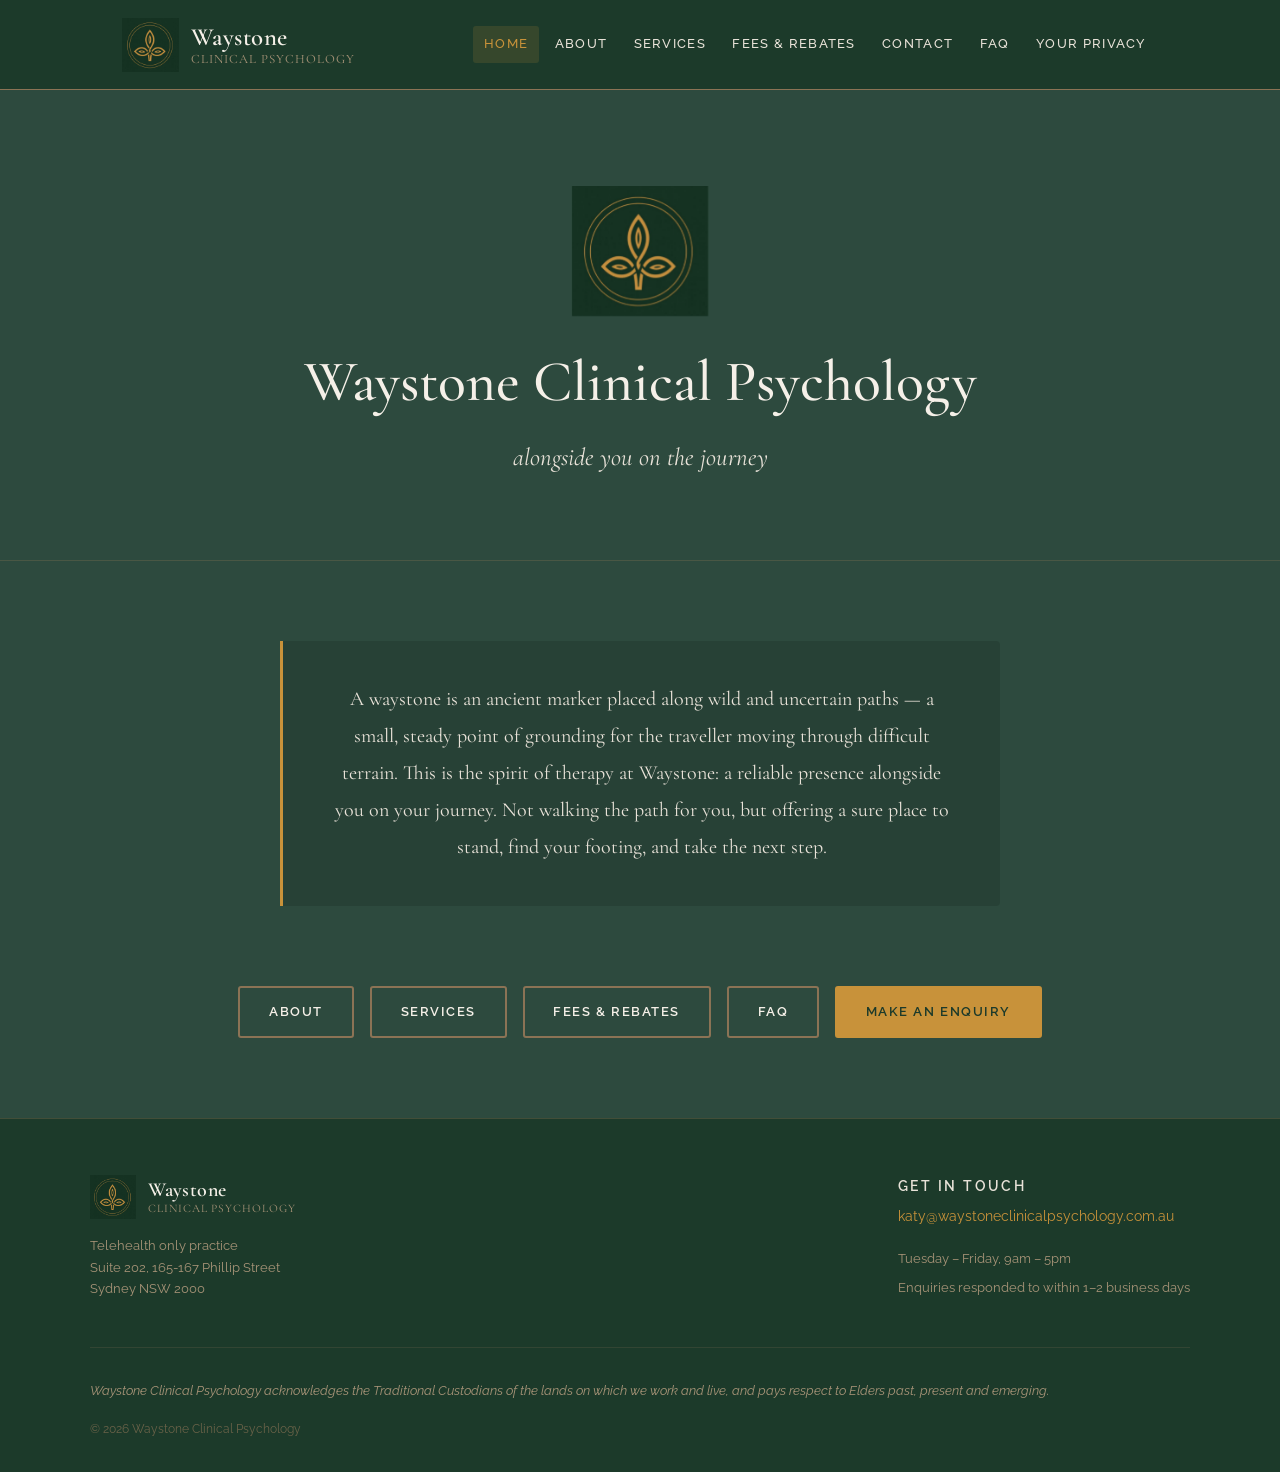
==== index.html @ 0be6ba47 "add logo and update about page" ====
<!DOCTYPE html>
<html lang="en">
<head>
  <meta charset="UTF-8">
  <meta name="viewport" content="width=device-width, initial-scale=1.0">
  <meta name="description" content="Katy Faure is a clinical psychologist offering telehealth psychology services for adults across Australia through Waystone Clinical Psychology. Specialising in trauma, EMDR, Schema Therapy, identity, shame, relationships, anxiety, depression, and complex presentations.">
  <meta name="keywords" content="Katy Faure, clinical psychologist, Waystone Clinical Psychology, telehealth psychology Australia, online psychologist Australia, telehealth psychologist, trauma therapy, EMDR therapy, Schema Therapy, IFS therapy, ACT therapy, CBT, DBT, anxiety treatment, depression treatment, trauma treatment, complex trauma, PTSD, shame therapy, identity therapy, relationship therapy, gender affirming psychology, WPATH assessment, sexuality psychology, adult psychology, psychologist telehealth, psychology Medicare rebate, Better Access psychology">
  <title>Waystone Clinical Psychology — Home</title>
  <link rel="stylesheet" href="style.css">
  <link rel="preconnect" href="https://fonts.googleapis.com">
  <link rel="preconnect" href="https://fonts.gstatic.com" crossorigin>
  <link href="https://fonts.googleapis.com/css2?family=Cormorant+Garamond:ital,wght@0,300;0,400;0,500;0,600;1,300;1,400;1,500&family=Raleway:wght@300;400;500;600&display=swap" rel="stylesheet">
</head>
<body>

  <div id="site-header-placeholder"></div>

  <main>

    <!-- ── Hero ── -->
    <section class="hero">
      <div class="container">
        <img src="logo.png" alt="Waystone Clinical Psychology" class="hero__logo fade-in">
        <h1 class="hero__title fade-in fade-in--delay-1">Waystone Clinical Psychology</h1>
        <p class="hero__tagline fade-in fade-in--delay-2"><em>alongside you on the journey</em></p>
      </div>
    </section>

    <!-- ── Definition Block ── -->
    <section class="section text-center">
      <div class="container">

        <div class="definition-block fade-in">
          <p>A waystone is an ancient marker placed along wild and uncertain paths — a small, steady point of grounding for the traveller moving through difficult terrain. This is the spirit of therapy at Waystone: a reliable presence alongside you on your journey. Not walking the path for you, but offering a sure place to stand, find your footing, and take the next step.</p>
        </div>

        <!-- Nav Buttons -->
        <div class="nav-buttons fade-in fade-in--delay-2">
          <a href="about.html"    class="btn btn--outline">About</a>
          <a href="services.html" class="btn btn--outline">Services</a>
          <a href="fees.html"     class="btn btn--outline">Fees &amp; Rebates</a>
          <a href="faq.html"      class="btn btn--outline">FAQ</a>
          <a href="contact.html"  class="btn btn--primary">Make an Enquiry</a>
        </div>

      </div>
    </section>

  </main>

  <div id="site-footer-placeholder"></div>

  <script src="nav.js"></script>
</body>
</html>
---- style.css ----
/* =====================================================
   Waystone Clinical Psychology — Main Stylesheet
   ===================================================== */

@import url('https://fonts.googleapis.com/css2?family=Cormorant+Garamond:ital,wght@0,300;0,400;0,500;0,600;1,300;1,400;1,500&family=Raleway:wght@300;400;500;600&display=swap');

/* ── Reset & Base ── */
*, *::before, *::after {
  box-sizing: border-box;
  margin: 0;
  padding: 0;
}

:root {
  --green:  #2D4A3E;
  --green-dark: #1C3A2A;
  --cream:  #F5F0E8;
  --ochre:  #C8923A;
  --stone:  #8B7355;
  --stone-light: #A89478;
  --cream-dim: #E8E2D8;
}

html {
  scroll-behavior: smooth;
}

body {
  background-color: var(--green);
  color: var(--cream);
  font-family: 'Raleway', sans-serif;
  font-weight: 400;
  font-size: 1rem;
  line-height: 1.75;
  min-height: 100vh;
  display: flex;
  flex-direction: column;
}

img {
  max-width: 100%;
  display: block;
}

a {
  color: var(--ochre);
  text-decoration: none;
  transition: color 0.2s ease, opacity 0.2s ease;
}

a:hover {
  color: var(--cream);
}

/* ── Typography ── */
h1, h2, h3, h4, h5 {
  font-family: 'Cormorant Garamond', serif;
  font-weight: 500;
  line-height: 1.2;
  color: var(--cream);
}

h1 { font-size: clamp(2.2rem, 5vw, 3.6rem); }
h2 { font-size: clamp(1.7rem, 3.5vw, 2.6rem); }
h3 { font-size: clamp(1.3rem, 2.5vw, 1.9rem); }
h4 { font-size: 1.25rem; }

p {
  margin-bottom: 1.2rem;
  color: var(--cream);
}

p:last-child {
  margin-bottom: 0;
}

em {
  font-style: italic;
  color: var(--cream-dim);
}

strong {
  font-weight: 600;
}

/* ── Layout ── */
.container {
  width: 100%;
  max-width: 1100px;
  margin: 0 auto;
  padding: 0 2rem;
}

.container--narrow {
  max-width: 780px;
}

main {
  flex: 1;
}

/* ── Divider ── */
.divider {
  width: 60px;
  height: 2px;
  background-color: var(--ochre);
  margin: 1.5rem 0 2rem;
}

.divider--center {
  margin: 1.5rem auto 2rem;
}

/* ── Header / Nav ── */
.site-header {
  background-color: var(--green-dark);
  border-bottom: 1px solid var(--stone);
  position: sticky;
  top: 0;
  z-index: 100;
}

.header-inner {
  display: flex;
  align-items: center;
  justify-content: space-between;
  padding: 1.1rem 2rem;
  max-width: 1100px;
  margin: 0 auto;
  gap: 1rem;
}

/* Logo */
.logo {
  text-decoration: none;
  display: flex;
  flex-direction: row;
  align-items: center;
  gap: 0.75rem;
  line-height: 1.15;
}

.logo__img {
  height: 54px;
  width: auto;
  display: block;
  flex-shrink: 0;
  transition: opacity 0.2s;
}

.logo__text {
  display: flex;
  flex-direction: column;
}

.logo__wordmark {
  font-family: 'Cormorant Garamond', serif;
  font-size: 1.55rem;
  font-weight: 600;
  color: var(--cream);
  letter-spacing: 0.02em;
  transition: color 0.2s;
}

.logo__sub {
  font-family: 'Cormorant Garamond', serif;
  font-size: 0.8rem;
  font-weight: 400;
  color: var(--stone-light);
  letter-spacing: 0.08em;
  text-transform: uppercase;
  transition: color 0.2s;
}

.logo:hover .logo__img {
  opacity: 0.85;
}

.logo:hover .logo__wordmark,
.logo:hover .logo__sub {
  color: var(--ochre);
}

/* Hero logo (home page) */
.hero__logo {
  height: 130px;
  width: auto;
  display: block;
  margin: 0 auto 2rem;
}

/* Nav */
.site-nav {
  display: flex;
  align-items: center;
  gap: 0.25rem;
}

.site-nav a {
  font-family: 'Raleway', sans-serif;
  font-size: 0.82rem;
  font-weight: 500;
  letter-spacing: 0.1em;
  text-transform: uppercase;
  color: var(--cream-dim);
  padding: 0.45rem 0.7rem;
  border-radius: 3px;
  transition: color 0.2s, background-color 0.2s;
}

.site-nav a:hover,
.site-nav a.active {
  color: var(--cream);
  background-color: rgba(200, 146, 58, 0.15);
}

.site-nav a.active {
  color: var(--ochre);
}

/* Hamburger */
.nav-toggle {
  display: none;
  flex-direction: column;
  gap: 5px;
  background: none;
  border: none;
  cursor: pointer;
  padding: 6px;
  border-radius: 4px;
}

.nav-toggle span {
  display: block;
  width: 24px;
  height: 2px;
  background-color: var(--cream);
  transition: transform 0.3s, opacity 0.3s;
}

.nav-toggle[aria-expanded="true"] span:nth-child(1) {
  transform: translateY(7px) rotate(45deg);
}
.nav-toggle[aria-expanded="true"] span:nth-child(2) {
  opacity: 0;
}
.nav-toggle[aria-expanded="true"] span:nth-child(3) {
  transform: translateY(-7px) rotate(-45deg);
}

/* Mobile nav */
@media (max-width: 820px) {
  .logo__img {
    height: 42px;
  }

  .hero__logo {
    height: 100px;
  }

  .nav-toggle {
    display: flex;
  }

  .site-nav {
    display: none;
    flex-direction: column;
    align-items: flex-start;
    gap: 0;
    position: absolute;
    top: 100%;
    left: 0;
    right: 0;
    background-color: var(--green-dark);
    border-bottom: 1px solid var(--stone);
    padding: 1rem 2rem;
  }

  .site-nav.is-open {
    display: flex;
  }

  .site-nav a {
    width: 100%;
    padding: 0.7rem 0.5rem;
    border-bottom: 1px solid rgba(139, 115, 85, 0.2);
    border-radius: 0;
    font-size: 0.9rem;
  }

  .site-nav a:last-child {
    border-bottom: none;
  }

  .site-header {
    position: relative;
  }
}

/* ── Hero / Page Banner ── */
.hero {
  padding: 6rem 2rem 5rem;
  text-align: center;
  border-bottom: 1px solid rgba(139, 115, 85, 0.3);
}

.hero__eyebrow {
  font-family: 'Raleway', sans-serif;
  font-size: 0.78rem;
  font-weight: 500;
  letter-spacing: 0.2em;
  text-transform: uppercase;
  color: var(--ochre);
  margin-bottom: 1rem;
}

.hero__title {
  margin-bottom: 1.2rem;
}

.hero__tagline {
  font-family: 'Cormorant Garamond', serif;
  font-size: clamp(1.2rem, 2.5vw, 1.55rem);
  font-style: italic;
  color: var(--cream-dim);
  margin-bottom: 2rem;
}

.hero__notice {
  display: inline-block;
  font-size: 0.82rem;
  font-weight: 500;
  letter-spacing: 0.05em;
  color: var(--stone-light);
  background-color: rgba(139, 115, 85, 0.15);
  border: 1px solid rgba(139, 115, 85, 0.35);
  padding: 0.55rem 1.2rem;
  border-radius: 3px;
  margin-top: 0.5rem;
}

/* Page header (for inner pages) */
.page-header {
  padding: 4rem 2rem 3.5rem;
  text-align: center;
  border-bottom: 1px solid rgba(139, 115, 85, 0.3);
}

.page-header__label {
  font-family: 'Raleway', sans-serif;
  font-size: 0.75rem;
  font-weight: 500;
  letter-spacing: 0.2em;
  text-transform: uppercase;
  color: var(--ochre);
  margin-bottom: 0.75rem;
}

/* ── Sections ── */
.section {
  padding: 5rem 2rem;
}

.section--alt {
  background-color: rgba(0, 0, 0, 0.12);
}

.section--tight {
  padding: 3.5rem 2rem;
}

.section__label {
  font-family: 'Raleway', sans-serif;
  font-size: 0.72rem;
  font-weight: 600;
  letter-spacing: 0.22em;
  text-transform: uppercase;
  color: var(--ochre);
  margin-bottom: 0.75rem;
}

/* ── Definition Block (Home) ── */
.definition-block {
  max-width: 720px;
  margin: 0 auto;
  padding: 2.5rem 3rem;
  border-left: 3px solid var(--ochre);
  background-color: rgba(0,0,0,0.12);
  border-radius: 0 4px 4px 0;
}

.definition-block p {
  font-family: 'Cormorant Garamond', serif;
  font-size: clamp(1.05rem, 2vw, 1.25rem);
  font-weight: 400;
  line-height: 1.85;
  color: var(--cream-dim);
}

@media (max-width: 600px) {
  .definition-block {
    padding: 1.75rem 1.5rem;
  }
}

/* ── Nav Buttons (Home) ── */
.nav-buttons {
  display: flex;
  flex-wrap: wrap;
  gap: 1rem;
  justify-content: center;
  margin-top: 5rem;
}

/* ── Buttons ── */
.btn {
  display: inline-block;
  font-family: 'Raleway', sans-serif;
  font-size: 0.8rem;
  font-weight: 600;
  letter-spacing: 0.12em;
  text-transform: uppercase;
  padding: 0.8rem 1.8rem;
  border-radius: 3px;
  cursor: pointer;
  transition: background-color 0.2s, color 0.2s, border-color 0.2s, transform 0.15s;
  border: 2px solid transparent;
  text-decoration: none;
}

.btn--primary {
  background-color: var(--ochre);
  color: var(--green-dark);
  border-color: var(--ochre);
}

.btn--primary:hover {
  background-color: transparent;
  color: var(--ochre);
  transform: translateY(-1px);
}

.btn--outline {
  background-color: transparent;
  color: var(--cream);
  border-color: var(--stone);
}

.btn--outline:hover {
  border-color: var(--ochre);
  color: var(--ochre);
  transform: translateY(-1px);
}

/* ── About Page — Two Column ── */
.about-grid {
  display: grid;
  grid-template-columns: 1fr 340px;
  gap: 4rem;
  align-items: start;
  max-width: 1000px;
  margin: 0 auto;
}

.about-grid--reversed {
  grid-template-columns: 340px 1fr;
}

.photo-placeholder {
  background-color: rgba(139, 115, 85, 0.15);
  border: 2px dashed rgba(139, 115, 85, 0.4);
  border-radius: 4px;
  aspect-ratio: 3/4;
  display: flex;
  flex-direction: column;
  align-items: center;
  justify-content: center;
  gap: 0.75rem;
  color: var(--stone-light);
  font-size: 0.8rem;
  font-family: 'Raleway', sans-serif;
  font-weight: 500;
  letter-spacing: 0.06em;
  text-align: center;
  padding: 2rem;
}

.photo-placeholder svg {
  opacity: 0.4;
}

.photo-circle {
  width: 100%;
  max-width: 300px;
  aspect-ratio: 1 / 1;
  border-radius: 50%;
  object-fit: cover;
  object-position: center top;
  display: block;
  margin: 0 auto;
  border: 3px solid rgba(139, 115, 85, 0.35);
}

.qualifications-list {
  list-style: none;
  margin: 1.5rem 0;
}

.qualifications-list li {
  padding: 0.7rem 0;
  border-bottom: 1px solid rgba(139, 115, 85, 0.2);
  padding-left: 1.2rem;
  position: relative;
  font-size: 0.95rem;
  color: var(--cream-dim);
}

.qualifications-list li::before {
  content: '—';
  position: absolute;
  left: 0;
  color: var(--ochre);
}

.qualifications-list li:last-child {
  border-bottom: none;
}

@media (max-width: 820px) {
  .about-grid,
  .about-grid--reversed {
    grid-template-columns: 1fr;
  }

  .about-grid--reversed .photo-placeholder {
    order: -1;
    aspect-ratio: 4/3;
    max-height: 280px;
  }
}

/* ── Services Page ── */
.services-list {
  list-style: none;
  display: grid;
  grid-template-columns: repeat(auto-fill, minmax(260px, 1fr));
  gap: 0;
  margin: 1.5rem 0;
}

.services-list li {
  padding: 0.85rem 1rem 0.85rem 1.5rem;
  border-bottom: 1px solid rgba(139, 115, 85, 0.2);
  border-right: 1px solid rgba(139, 115, 85, 0.2);
  position: relative;
  font-size: 0.95rem;
  color: var(--cream-dim);
}

.services-list li::before {
  content: '';
  position: absolute;
  left: 0;
  top: 50%;
  transform: translateY(-50%);
  width: 4px;
  height: 4px;
  background-color: var(--ochre);
  border-radius: 50%;
}

.callout-box {
  background-color: rgba(200, 146, 58, 0.08);
  border: 1px solid rgba(200, 146, 58, 0.3);
  border-radius: 4px;
  padding: 1.75rem 2rem;
  margin-top: 2.5rem;
  font-size: 0.95rem;
}

/* ── Fees Page ── */
.fees-grid {
  display: grid;
  grid-template-columns: repeat(auto-fit, minmax(280px, 1fr));
  gap: 2rem;
  margin-top: 1rem;
}

.fee-card {
  background-color: rgba(0,0,0,0.15);
  border: 1px solid rgba(139, 115, 85, 0.3);
  border-radius: 6px;
  padding: 2rem 2rem 1.75rem;
}

.fee-card h3 {
  margin-bottom: 0.5rem;
}

.fee-amount {
  font-family: 'Cormorant Garamond', serif;
  font-size: 2.6rem;
  font-weight: 600;
  color: var(--ochre);
  line-height: 1;
  margin: 0.75rem 0 0.25rem;
}

.fee-detail {
  font-size: 0.85rem;
  color: var(--stone-light);
}

.cancellation-table {
  width: 100%;
  border-collapse: collapse;
  margin-top: 1.5rem;
  font-size: 0.92rem;
}

.cancellation-table th,
.cancellation-table td {
  padding: 0.9rem 1.25rem;
  text-align: left;
  border-bottom: 1px solid rgba(139, 115, 85, 0.2);
  color: var(--cream-dim);
}

.cancellation-table th {
  font-family: 'Raleway', sans-serif;
  font-weight: 600;
  font-size: 0.78rem;
  letter-spacing: 0.1em;
  text-transform: uppercase;
  color: var(--stone-light);
  background-color: rgba(0,0,0,0.1);
}

.cancellation-table tr:last-child td {
  border-bottom: none;
}

.cancellation-table td:last-child {
  color: var(--ochre);
  font-weight: 600;
}

@media (max-width: 600px) {
  .cancellation-table th,
  .cancellation-table td {
    padding: 0.75rem 0.75rem;
  }
}

/* ── Contact Page ── */
.contact-grid {
  display: grid;
  grid-template-columns: 1fr 420px;
  gap: 4rem;
  align-items: start;
  max-width: 1000px;
  margin: 0 auto;
}

.form-group {
  margin-bottom: 1.5rem;
}

.form-group label {
  display: block;
  font-size: 0.8rem;
  font-weight: 600;
  letter-spacing: 0.1em;
  text-transform: uppercase;
  color: var(--stone-light);
  margin-bottom: 0.5rem;
}

.form-group input,
.form-group textarea {
  width: 100%;
  background-color: rgba(0,0,0,0.2);
  border: 1px solid rgba(139, 115, 85, 0.4);
  border-radius: 4px;
  color: var(--cream);
  font-family: 'Raleway', sans-serif;
  font-size: 0.95rem;
  padding: 0.85rem 1rem;
  transition: border-color 0.2s;
  outline: none;
}

.form-group input::placeholder,
.form-group textarea::placeholder {
  color: rgba(245, 240, 232, 0.3);
}

.form-group input:focus,
.form-group textarea:focus {
  border-color: var(--ochre);
  background-color: rgba(0,0,0,0.25);
}

.form-group textarea {
  min-height: 150px;
  resize: vertical;
}

.crisis-box {
  background-color: rgba(0,0,0,0.15);
  border: 1px solid rgba(139, 115, 85, 0.3);
  border-radius: 6px;
  padding: 1.75rem 2rem;
}

.crisis-box h3 {
  font-size: 1.1rem;
  margin-bottom: 1rem;
  color: var(--ochre);
}

.crisis-list {
  list-style: none;
}

.crisis-list li {
  padding: 0.55rem 0;
  border-bottom: 1px solid rgba(139, 115, 85, 0.15);
  font-size: 0.9rem;
  color: var(--cream-dim);
  display: flex;
  justify-content: space-between;
  gap: 1rem;
  flex-wrap: wrap;
}

.crisis-list li:last-child {
  border-bottom: none;
}

.crisis-list .service-name {
  font-weight: 500;
}

.crisis-list .service-number {
  color: var(--ochre);
  font-weight: 600;
  font-family: 'Cormorant Garamond', serif;
  font-size: 1rem;
  white-space: nowrap;
}

@media (max-width: 820px) {
  .contact-grid {
    grid-template-columns: 1fr;
  }
}

/* ── FAQ Page ── */
.faq-list {
  max-width: 780px;
  margin: 0 auto;
}

.faq-item {
  border-bottom: 1px solid rgba(139, 115, 85, 0.25);
}

.faq-question {
  width: 100%;
  text-align: left;
  background: none;
  border: none;
  cursor: pointer;
  padding: 1.5rem 0;
  display: flex;
  justify-content: space-between;
  align-items: center;
  gap: 1rem;
  font-family: 'Cormorant Garamond', serif;
  font-size: 1.25rem;
  font-weight: 500;
  color: var(--cream);
  transition: color 0.2s;
}

.faq-question:hover {
  color: var(--ochre);
}

.faq-question[aria-expanded="true"] {
  color: var(--ochre);
}

.faq-icon {
  width: 20px;
  height: 20px;
  flex-shrink: 0;
  position: relative;
  color: var(--ochre);
}

.faq-icon::before,
.faq-icon::after {
  content: '';
  position: absolute;
  background-color: currentColor;
  transition: transform 0.3s, opacity 0.3s;
}

.faq-icon::before {
  width: 14px;
  height: 1.5px;
  top: 50%;
  left: 50%;
  transform: translate(-50%, -50%);
}

.faq-icon::after {
  width: 1.5px;
  height: 14px;
  top: 50%;
  left: 50%;
  transform: translate(-50%, -50%);
}

.faq-question[aria-expanded="true"] .faq-icon::after {
  transform: translate(-50%, -50%) rotate(90deg);
  opacity: 0;
}

.faq-answer {
  overflow: hidden;
  max-height: 0;
  transition: max-height 0.35s ease, padding 0.3s ease;
}

.faq-answer.is-open {
  max-height: 500px;
  padding-bottom: 1.5rem;
}

.faq-answer p {
  font-size: 0.95rem;
  line-height: 1.8;
  color: var(--cream-dim);
}

/* ── Privacy Page ── */
.privacy-content {
  max-width: 780px;
  margin: 0 auto;
}

.privacy-content h3 {
  font-size: 1.3rem;
  color: var(--ochre);
  margin: 2.5rem 0 0.75rem;
}

.privacy-content h3:first-child {
  margin-top: 0;
}

.privacy-content p {
  font-size: 0.95rem;
  color: var(--cream-dim);
  line-height: 1.85;
}

.privacy-meta {
  font-size: 0.82rem;
  color: var(--stone-light);
  font-weight: 500;
  letter-spacing: 0.05em;
  margin-bottom: 2.5rem;
}

.complaints-list {
  list-style: none;
  margin-top: 0.75rem;
}

.complaints-list li {
  padding: 0.5rem 0 0.5rem 1.2rem;
  position: relative;
  font-size: 0.92rem;
  color: var(--cream-dim);
  border-bottom: 1px solid rgba(139, 115, 85, 0.15);
}

.complaints-list li:last-child {
  border-bottom: none;
}

.complaints-list li::before {
  content: '•';
  position: absolute;
  left: 0;
  color: var(--ochre);
}

/* ── Footer ── */
.site-footer {
  background-color: var(--green-dark);
  border-top: 1px solid rgba(139, 115, 85, 0.35);
  padding: 3.5rem 2rem 2rem;
  margin-top: auto;
}

.footer-inner {
  max-width: 1100px;
  margin: 0 auto;
  display: grid;
  grid-template-columns: 1fr auto;
  gap: 3rem;
}

.footer-logo .logo__img {
  height: 44px;
}

.footer-logo .logo__wordmark {
  font-size: 1.25rem;
}

.footer-logo .logo__sub {
  font-size: 0.72rem;
}

.footer-logo p {
  margin-top: 1rem;
  font-size: 0.82rem;
  color: var(--stone-light);
  line-height: 1.65;
}

.footer-heading {
  font-family: 'Raleway', sans-serif;
  font-size: 0.72rem;
  font-weight: 600;
  letter-spacing: 0.18em;
  text-transform: uppercase;
  color: var(--stone-light);
  margin-bottom: 1rem;
}

.footer-links {
  list-style: none;
}

.footer-links li {
  margin-bottom: 0.45rem;
}

.footer-links a {
  font-size: 0.85rem;
  color: var(--cream-dim);
  transition: color 0.2s;
}

.footer-links a:hover {
  color: var(--ochre);
}

.footer-contact p {
  font-size: 0.85rem;
  color: var(--cream-dim);
  margin-bottom: 0.4rem;
}

.footer-contact a {
  font-size: 0.85rem;
  color: var(--ochre);
}

.footer-bottom {
  max-width: 1100px;
  margin: 2.5rem auto 0;
  padding-top: 2rem;
  border-top: 1px solid rgba(139, 115, 85, 0.2);
}

.acknowledgement {
  font-size: 0.82rem;
  color: var(--stone-light);
  line-height: 1.7;
  font-style: italic;
  margin-bottom: 1rem;
}

.copyright {
  font-size: 0.78rem;
  color: rgba(139, 115, 85, 0.7);
}

@media (max-width: 820px) {
  .footer-inner {
    grid-template-columns: 1fr;
    gap: 2.5rem;
  }

  .footer-logo {
    grid-column: 1 / -1;
  }
}

@media (max-width: 540px) {
  .footer-inner {
    grid-template-columns: 1fr;
  }

  .footer-logo {
    grid-column: auto;
  }
}

/* ── Utility ── */
.text-center { text-align: center; }
.mt-1 { margin-top: 1rem; }
.mt-2 { margin-top: 2rem; }
.mt-3 { margin-top: 3rem; }
.mb-0 { margin-bottom: 0; }

/* ── Animations ── */
@keyframes fadeInUp {
  from { opacity: 0; transform: translateY(18px); }
  to   { opacity: 1; transform: translateY(0); }
}

.fade-in {
  animation: fadeInUp 0.7s ease both;
}

.fade-in--delay-1 { animation-delay: 0.15s; }
.fade-in--delay-2 { animation-delay: 0.3s; }
.fade-in--delay-3 { animation-delay: 0.45s; }
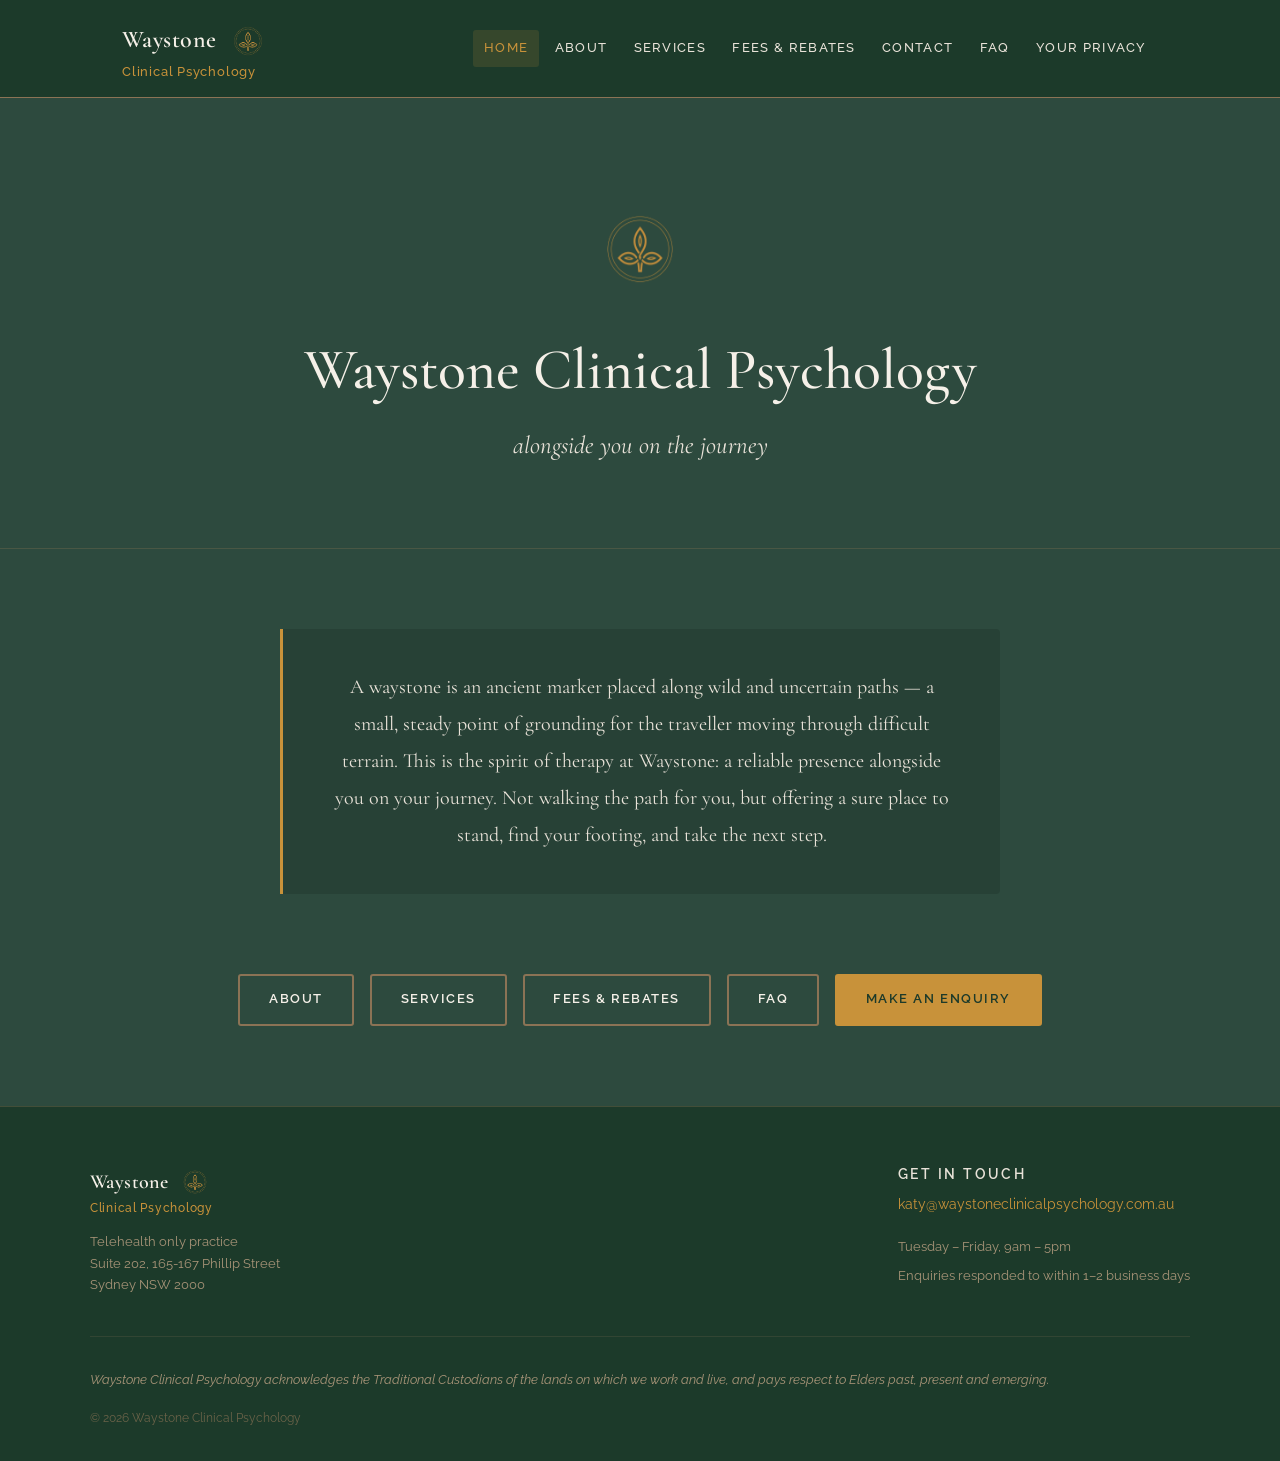
==== commit 47a549af: "update logo layout and filename" ====
--- a/index.html
+++ b/index.html
@@ -20,7 +20,7 @@
     <!-- ── Hero ── -->
     <section class="hero">
       <div class="container">
-        <img src="logo.png" alt="Waystone Clinical Psychology" class="hero__logo fade-in">
+        <img src="waystone-logo.png" alt="Waystone Clinical Psychology" class="hero__logo fade-in">
         <h1 class="hero__title fade-in fade-in--delay-1">Waystone Clinical Psychology</h1>
         <p class="hero__tagline fade-in fade-in--delay-2"><em>alongside you on the journey</em></p>
       </div>
--- a/style.css
+++ b/style.css
@@ -133,57 +133,59 @@
 /* Logo */
 .logo {
   text-decoration: none;
+  display: inline-flex;
+  flex-direction: column;
+  line-height: 1.2;
+}
+
+.logo__top {
   display: flex;
-  flex-direction: row;
   align-items: center;
-  gap: 0.75rem;
-  line-height: 1.15;
+  gap: 0.5rem;
+}
+
+.logo__wordmark {
+  font-family: 'Cormorant Garamond', serif;
+  font-size: 1.5rem; /* ~24px */
+  font-weight: 600;
+  color: var(--cream);
+  letter-spacing: 0.02em;
+  transition: color 0.2s;
+  white-space: nowrap;
 }
 
 .logo__img {
-  height: 54px;
+  height: 46px;
   width: auto;
   display: block;
   flex-shrink: 0;
   transition: opacity 0.2s;
 }
 
-.logo__text {
-  display: flex;
-  flex-direction: column;
-}
-
-.logo__wordmark {
-  font-family: 'Cormorant Garamond', serif;
-  font-size: 1.55rem;
-  font-weight: 600;
+.logo__sub {
+  font-family: 'Raleway', sans-serif;
+  font-size: 0.82rem; /* ~13px */
+  font-weight: 500;
+  color: var(--ochre);
+  letter-spacing: 0.06em;
+  transition: color 0.2s;
+}
+
+.logo:hover .logo__img {
+  opacity: 0.8;
+}
+
+.logo:hover .logo__wordmark {
+  color: var(--ochre);
+}
+
+.logo:hover .logo__sub {
   color: var(--cream);
-  letter-spacing: 0.02em;
-  transition: color 0.2s;
-}
-
-.logo__sub {
-  font-family: 'Cormorant Garamond', serif;
-  font-size: 0.8rem;
-  font-weight: 400;
-  color: var(--stone-light);
-  letter-spacing: 0.08em;
-  text-transform: uppercase;
-  transition: color 0.2s;
-}
-
-.logo:hover .logo__img {
-  opacity: 0.85;
-}
-
-.logo:hover .logo__wordmark,
-.logo:hover .logo__sub {
-  color: var(--ochre);
 }
 
 /* Hero logo (home page) */
 .hero__logo {
-  height: 130px;
+  height: 110px;
   width: auto;
   display: block;
   margin: 0 auto 2rem;
@@ -251,11 +253,15 @@
 /* Mobile nav */
 @media (max-width: 820px) {
   .logo__img {
-    height: 42px;
+    height: 38px;
+  }
+
+  .logo__wordmark {
+    font-size: 1.3rem;
   }
 
   .hero__logo {
-    height: 100px;
+    height: 88px;
   }
 
   .nav-toggle {
@@ -917,7 +923,7 @@
 }
 
 .footer-logo .logo__img {
-  height: 44px;
+  height: 38px;
 }
 
 .footer-logo .logo__wordmark {
@@ -925,7 +931,7 @@
 }
 
 .footer-logo .logo__sub {
-  font-size: 0.72rem;
+  font-size: 0.75rem;
 }
 
 .footer-logo p {
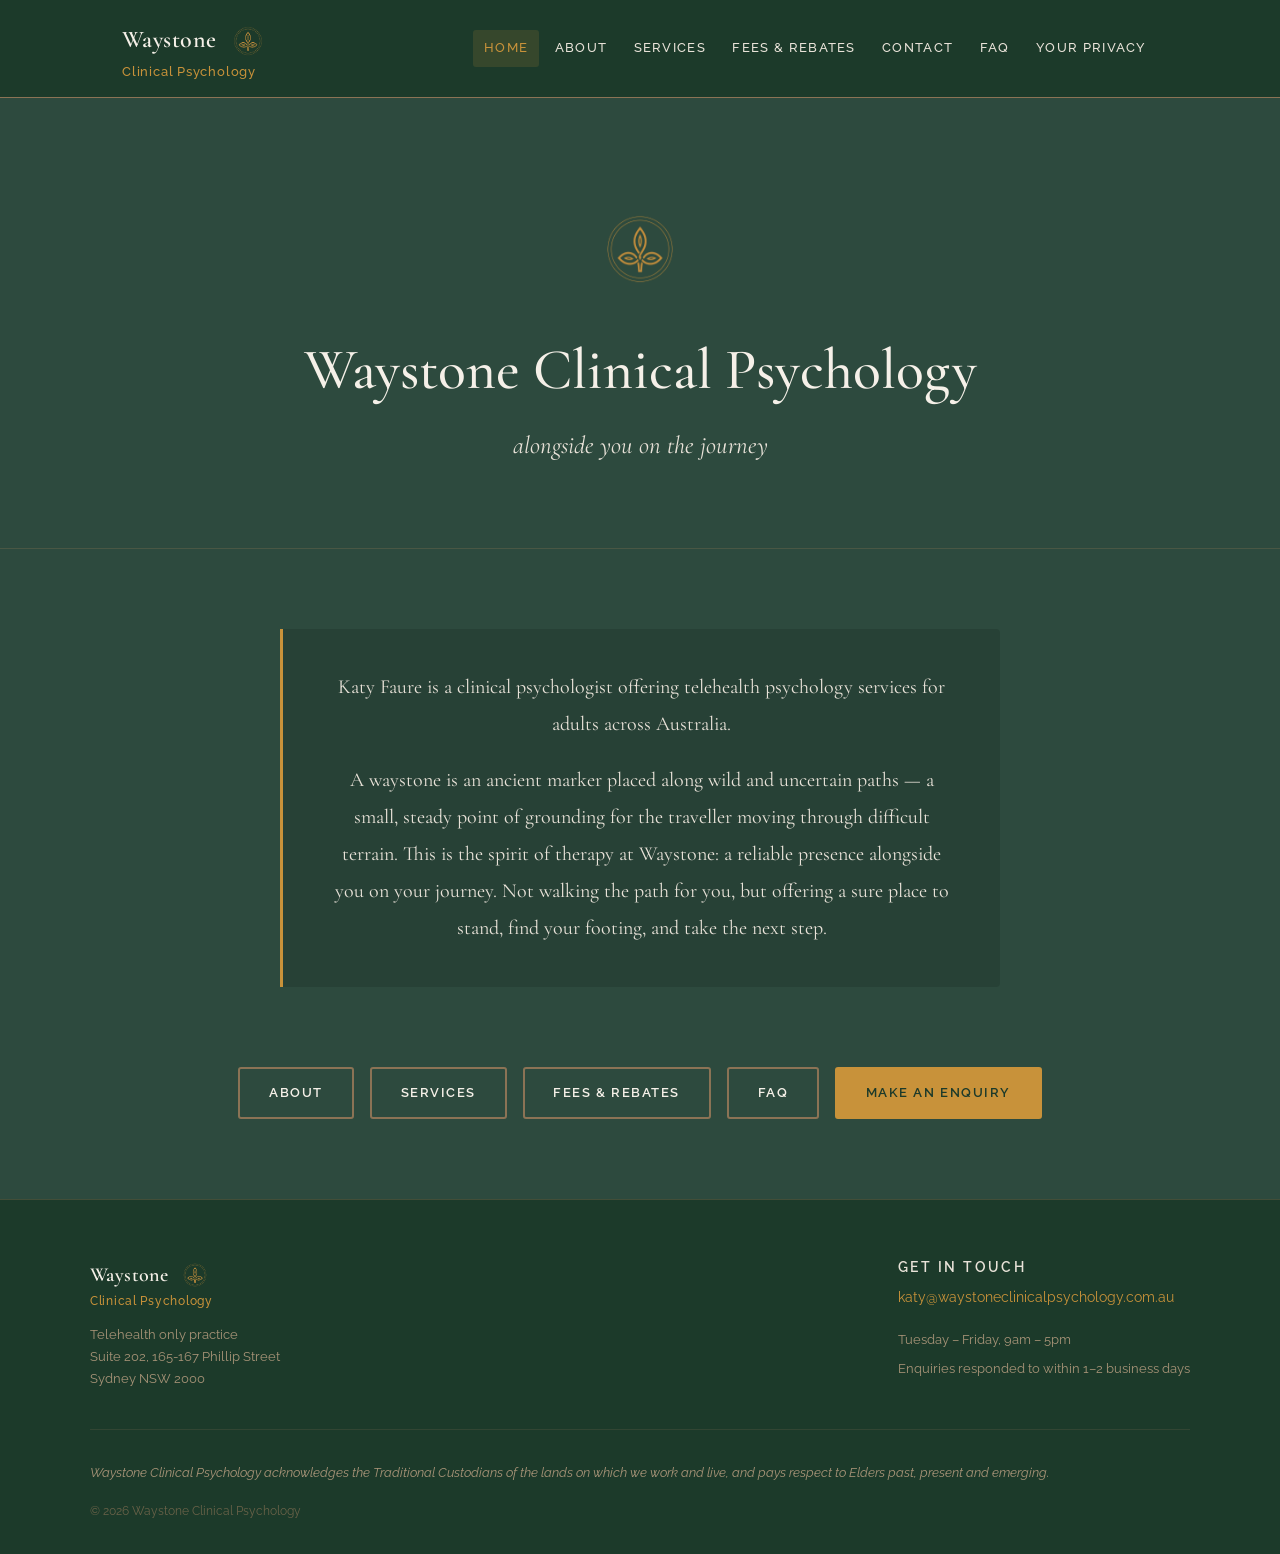
==== commit 9c0e00ca: "SEO improvements - schema markup and internal linking" ====
--- a/index.html
+++ b/index.html
@@ -6,7 +6,25 @@
   <meta name="description" content="Katy Faure is a clinical psychologist offering telehealth psychology services for adults across Australia through Waystone Clinical Psychology. Specialising in trauma, EMDR, Schema Therapy, identity, shame, relationships, anxiety, depression, and complex presentations.">
   <meta name="keywords" content="Katy Faure, clinical psychologist, Waystone Clinical Psychology, telehealth psychology Australia, online psychologist Australia, telehealth psychologist, trauma therapy, EMDR therapy, Schema Therapy, IFS therapy, ACT therapy, CBT, DBT, anxiety treatment, depression treatment, trauma treatment, complex trauma, PTSD, shame therapy, identity therapy, relationship therapy, gender affirming psychology, WPATH assessment, sexuality psychology, adult psychology, psychologist telehealth, psychology Medicare rebate, Better Access psychology">
   <title>Waystone Clinical Psychology — Home</title>
+  <link rel="icon" type="image/x-icon" href="favicon.ico">
+  <link rel="icon" type="image/png" href="waystone-logo.png">
+  <link rel="apple-touch-icon" href="waystone-logo.png">
+  <link rel="canonical" href="https://waystoneclinicalpsychology.com.au/">
   <link rel="stylesheet" href="style.css">
+  <script type="application/ld+json">
+  {
+    "@context": "https://schema.org",
+    "@type": "Person",
+    "name": "Katy Faure",
+    "jobTitle": "Clinical Psychologist",
+    "worksFor": {
+      "@type": "Organization",
+      "name": "Waystone Clinical Psychology"
+    },
+    "url": "https://waystoneclinicalpsychology.com.au",
+    "image": "https://waystoneclinicalpsychology.com.au/waystone_headshot_v3_circle.jpg"
+  }
+  </script>
   <link rel="preconnect" href="https://fonts.googleapis.com">
   <link rel="preconnect" href="https://fonts.gstatic.com" crossorigin>
   <link href="https://fonts.googleapis.com/css2?family=Cormorant+Garamond:ital,wght@0,300;0,400;0,500;0,600;1,300;1,400;1,500&family=Raleway:wght@300;400;500;600&display=swap" rel="stylesheet">
@@ -31,6 +49,7 @@
       <div class="container">
 
         <div class="definition-block fade-in">
+          <p>Katy Faure is a clinical psychologist offering telehealth psychology services for adults across Australia.</p>
           <p>A waystone is an ancient marker placed along wild and uncertain paths — a small, steady point of grounding for the traveller moving through difficult terrain. This is the spirit of therapy at Waystone: a reliable presence alongside you on your journey. Not walking the path for you, but offering a sure place to stand, find your footing, and take the next step.</p>
         </div>
 
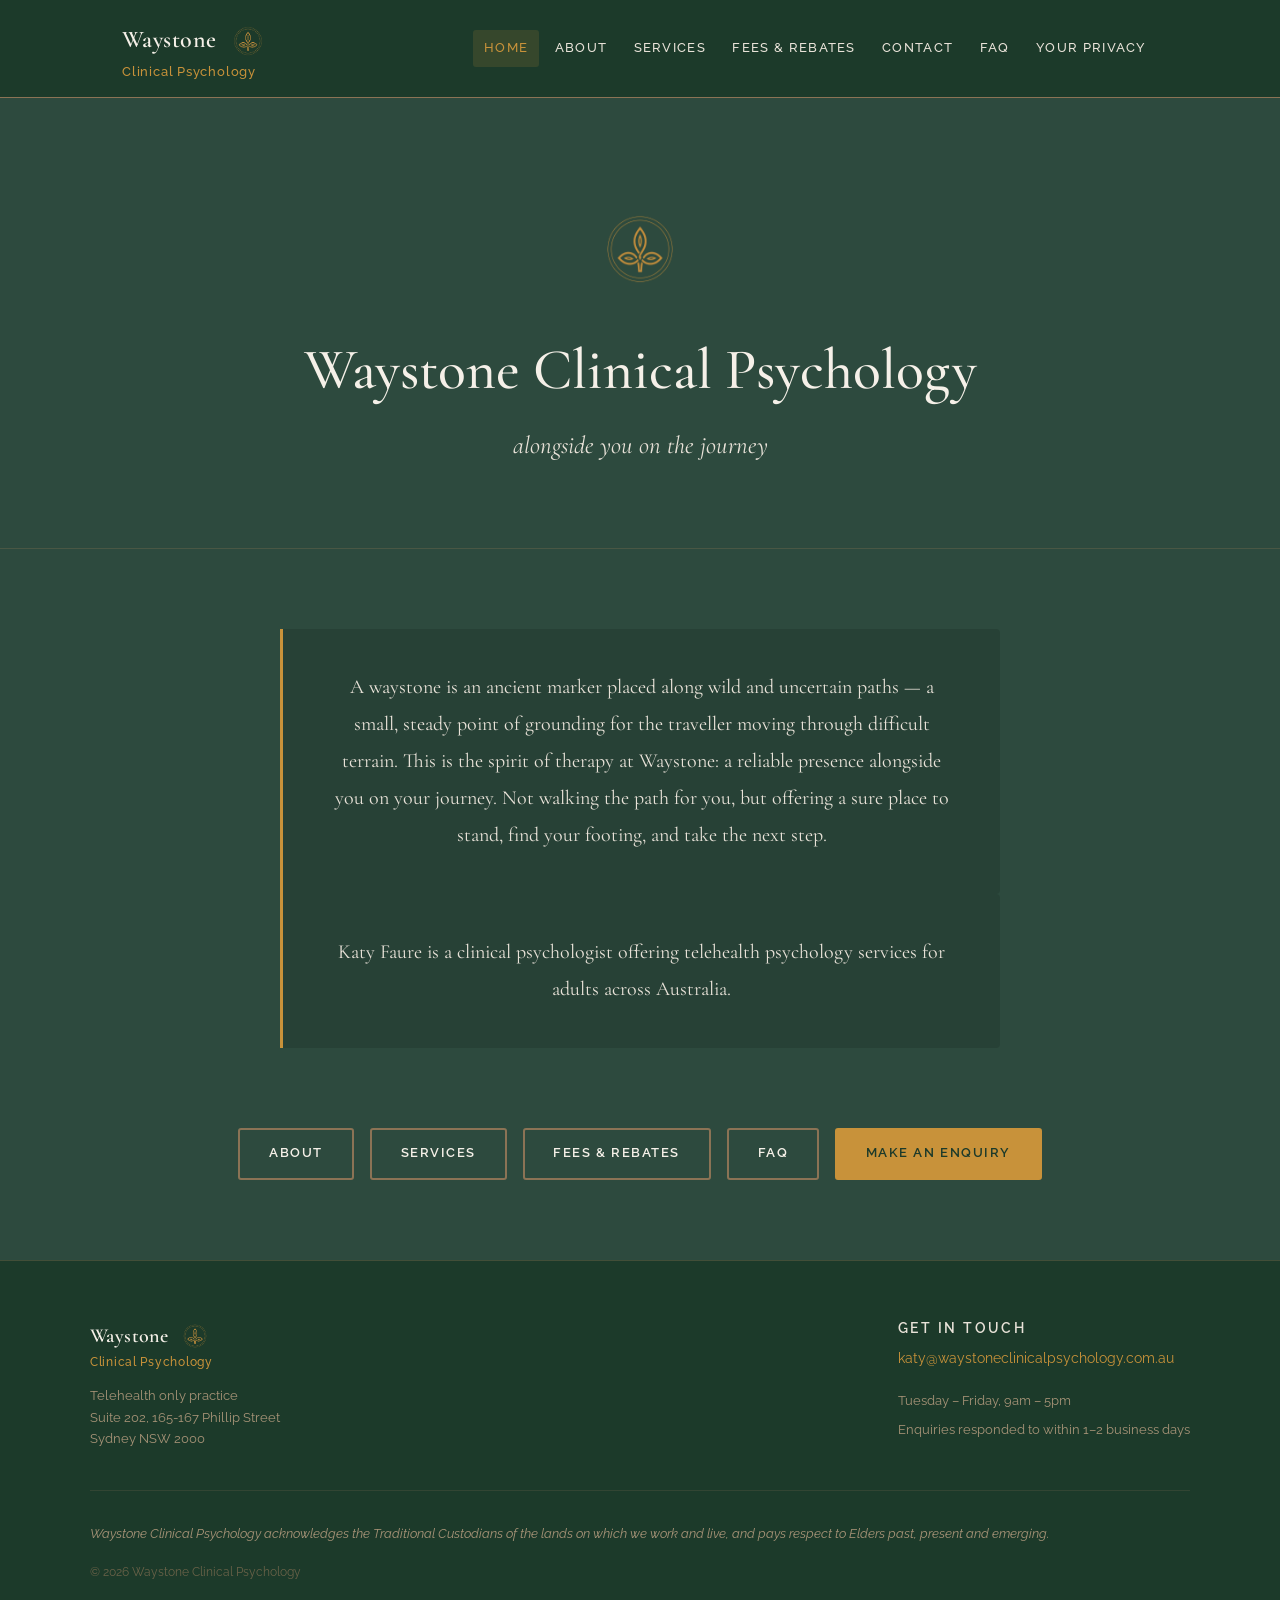
==== commit 8e50d482: "indexing page order change" ====
--- a/index.html
+++ b/index.html
@@ -49,8 +49,11 @@
       <div class="container">
 
         <div class="definition-block fade-in">
+          <p>A waystone is an ancient marker placed along wild and uncertain paths — a small, steady point of grounding for the traveller moving through difficult terrain. This is the spirit of therapy at Waystone: a reliable presence alongside you on your journey. Not walking the path for you, but offering a sure place to stand, find your footing, and take the next step.</p>
+        </div>
+
+        <div class="definition-block fade-in fade-in--delay-1">
           <p>Katy Faure is a clinical psychologist offering telehealth psychology services for adults across Australia.</p>
-          <p>A waystone is an ancient marker placed along wild and uncertain paths — a small, steady point of grounding for the traveller moving through difficult terrain. This is the spirit of therapy at Waystone: a reliable presence alongside you on your journey. Not walking the path for you, but offering a sure place to stand, find your footing, and take the next step.</p>
         </div>
 
         <!-- Nav Buttons -->
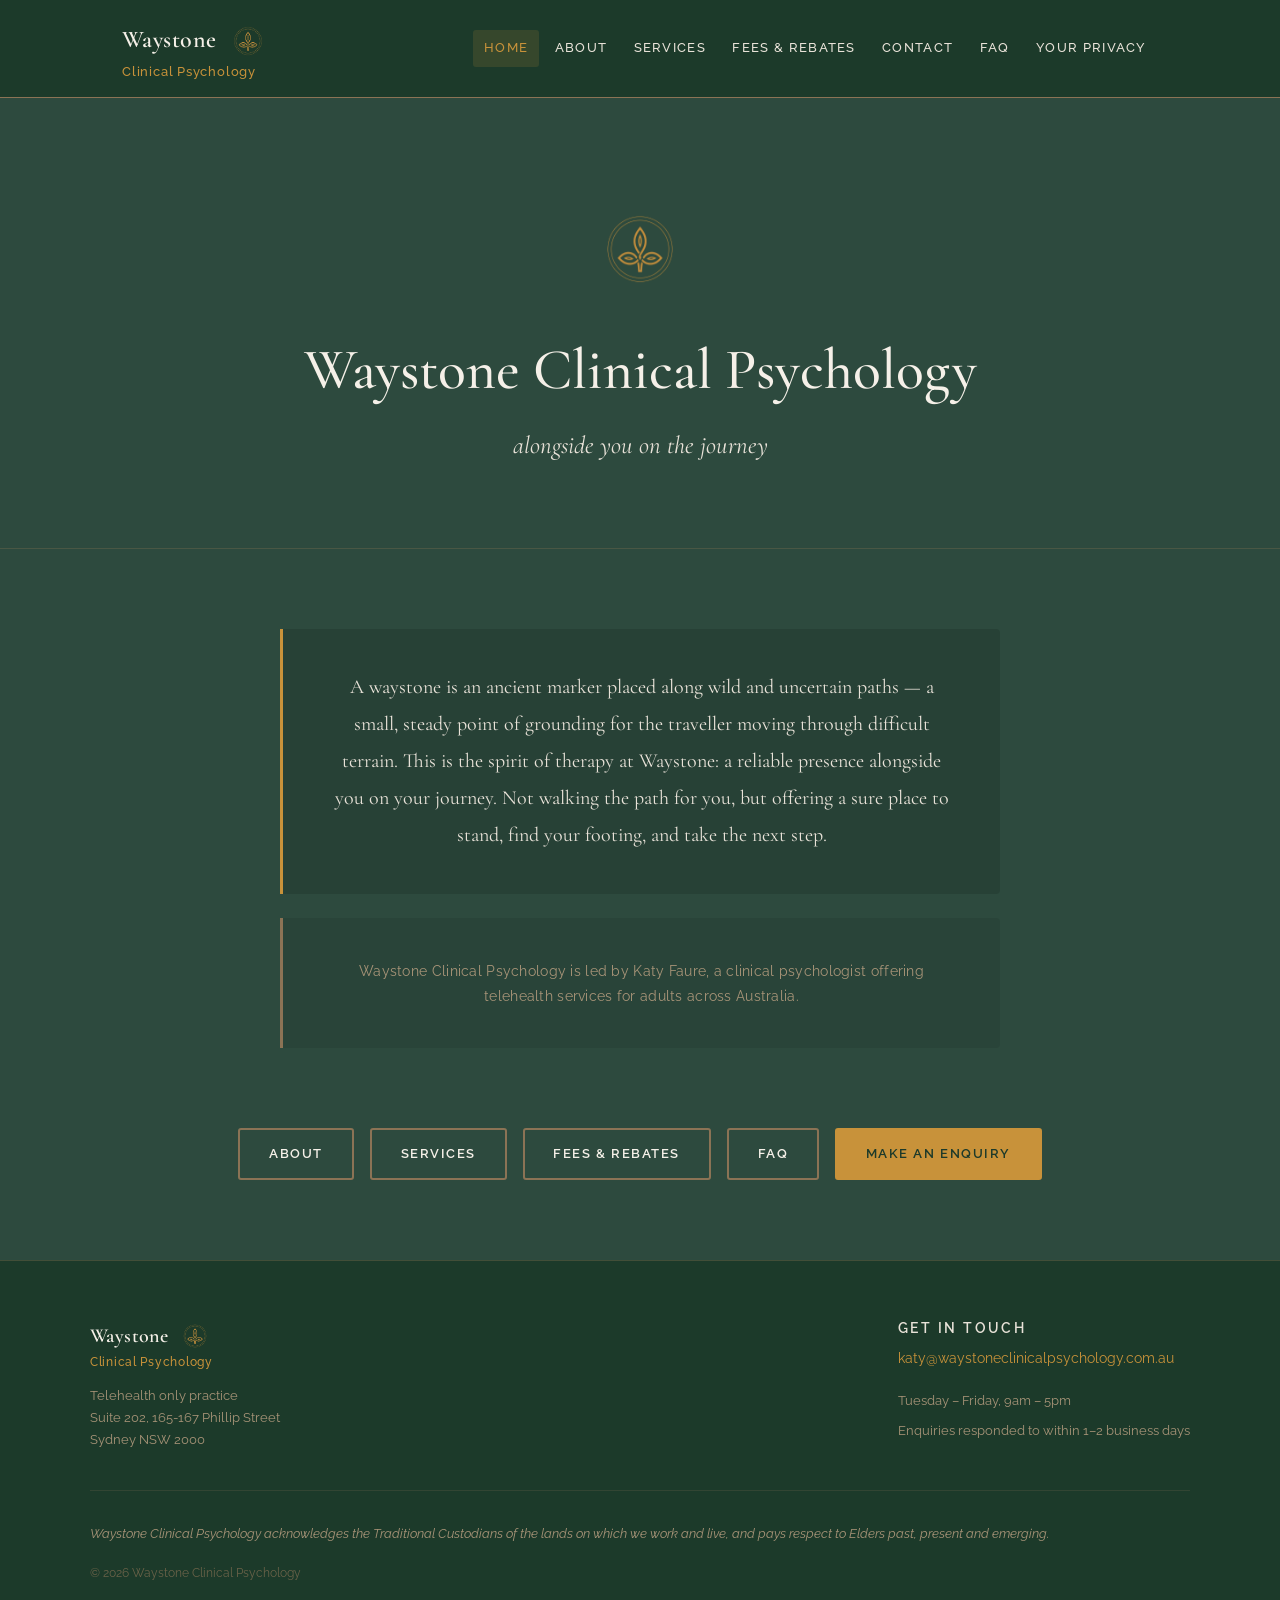
==== commit 1aa69cdd: "improve home page definition blocks Separate the waystone definition and Katy Faure intro into two v" ====
--- a/index.html
+++ b/index.html
@@ -52,8 +52,8 @@
           <p>A waystone is an ancient marker placed along wild and uncertain paths — a small, steady point of grounding for the traveller moving through difficult terrain. This is the spirit of therapy at Waystone: a reliable presence alongside you on your journey. Not walking the path for you, but offering a sure place to stand, find your footing, and take the next step.</p>
         </div>
 
-        <div class="definition-block fade-in fade-in--delay-1">
-          <p>Katy Faure is a clinical psychologist offering telehealth psychology services for adults across Australia.</p>
+        <div class="definition-block definition-block--sub fade-in fade-in--delay-1">
+          <p>Waystone Clinical Psychology is led by Katy Faure, a clinical psychologist offering telehealth services for adults across Australia.</p>
         </div>
 
         <!-- Nav Buttons -->
--- a/style.css
+++ b/style.css
@@ -401,6 +401,24 @@
   font-weight: 400;
   line-height: 1.85;
   color: var(--cream-dim);
+}
+
+.definition-block + .definition-block {
+  margin-top: 1.5rem;
+}
+
+.definition-block--sub {
+  border-left-color: var(--stone);
+  background-color: rgba(0,0,0,0.08);
+}
+
+.definition-block--sub p {
+  font-family: 'Raleway', sans-serif;
+  font-size: 0.9rem;
+  font-weight: 400;
+  letter-spacing: 0.02em;
+  color: var(--stone-light);
+  line-height: 1.75;
 }
 
 @media (max-width: 600px) {
